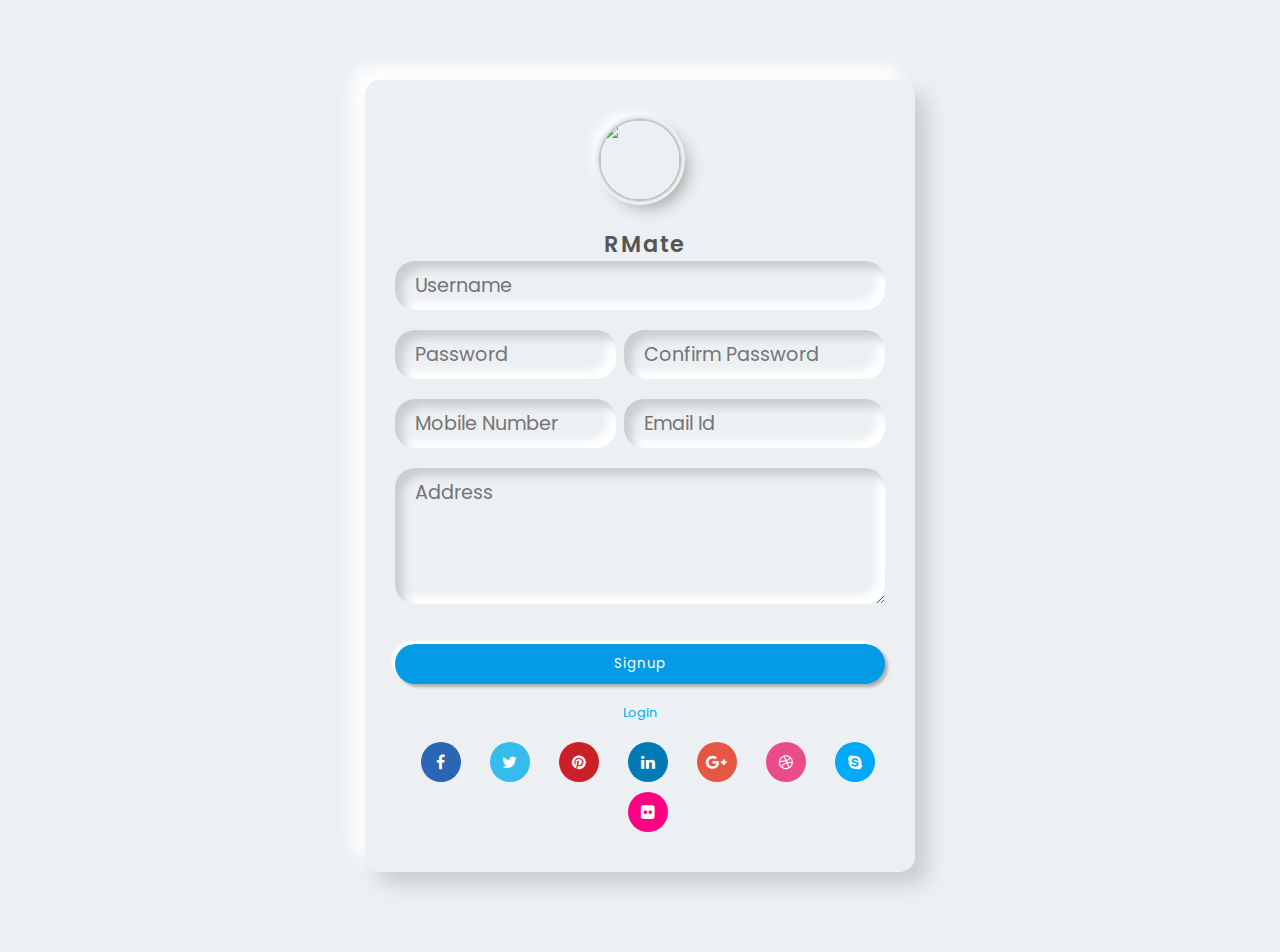
==== signup.html @ f15d3a38 "initial commit" ====
<!DOCTYPE html>
<html lang="en">
<head>
    <meta charset="UTF-8">
    <meta name="viewport" content="width=device-width, initial-scale=1.0">
    <title>Document</title>
    <link rel="stylesheet" href="css/style.css">
    <link rel="stylesheet" href="https://cdnjs.cloudflare.com/ajax/libs/font-awesome/4.7.0/css/font-awesome.min.css">
    <script type="module" scr="register.js" defer></script>
</head>
<body>
<div class="wrapper1">
  <!-- Logo Section -->
  <div class="logo">
      <img src="D:\new project\images\login-image.png" alt="" width="429" height="429">
  </div>

  <!-- Application Name -->
  <div class="text-center mt-4 name">
      RMate
  </div>

  <!-- Signup Form -->
  <form class="p-3 mt-3">
      <div class="form-field d-flex align-items-center">
          
          <input type="text" name="userName" id="userName" placeholder="Username" required>
          
      </div>
      <div class="form-field d-flex align-items-center" id="left">
          
          <input type="password" name="password" id="pwd" placeholder="Password" required>
      </div>
      <div class="form-field d-flex align-items-center" id="right">
          
          <input type="password" name="password" id="pwd" placeholder="Confirm Password" required>
      </div>
      <div class="form-field d-flex align-items-center" id="left">
          
        <input type="number" name="mobile" id="mobile" placeholder="Mobile Number" required>
    </div>
    <div class="form-field d-flex align-items-center" id="right">
        
        <input type="email" name="email" id="email" placeholder="Email Id" required>
    </div>
    <div class="form-field d-flex align-items-center" >
        
        <textarea id="Address" name="Address" id="Address" rows="4" cols="50" required placeholder="Address"></textarea>
    </div>
      <button type="submit" class="btn mt-3">Signup</button>
  </form>

  <!-- Login Link -->
  <div class="text-center fs-6" style="text-align: center;">
    <a href="index.html">Login</a>
  </div>

  <!-- Social Icons -->
  <div class="social_icons_rounded">
    <ul>
        <li><a href="#" class="gap f_facebook"><i class="fa fa-facebook" aria-hidden="true"></i></a></li>
        <li><a href="#" class="gap t_twitter"><i class="fa fa-twitter" aria-hidden="true"></i></a></li>
        <li><a href="#" class="gap pinterest"><i class="fa fa-pinterest" aria-hidden="true"></i></a></li>
        <li><a href="#" class="gap linkedin"><i class="fa fa-linkedin" aria-hidden="true"></i></a></li>
        <li><a href="#" class="gap g_google"><i class="fa fa-google-plus" aria-hidden="true"></i></a></li>
        <li><a href="#" class="gap dribbble"><i class="fa fa-dribbble" aria-hidden="true"></i></a></li>
        <li><a href="#" class="gap skype"><i class="fa fa-skype" aria-hidden="true"></i></a></li>
        <li><a href="#" class="gap flickr"><i class="fa fa-flickr" aria-hidden="true"></i></a></li>
    </ul>
  </div>
</div>
</body>
</html>
---- css/style.css ----
/* Importing fonts from Google */
@import url('https://fonts.googleapis.com/css2?family=Poppins:wght@300;400;500;600;700;800;900&display=swap');
@import url(https://fonts.googleapis.com/css?family=Roboto:400,300,500);
/* Resetting */
* {
    margin: 0;
    padding: 0;
    box-sizing: border-box;
    font-family: 'Poppins', sans-serif;
}

body {
    background: #ecf0f3;
}

.wrapper {
    max-width: 350px;
    min-height: 500px;
    margin: 10px auto;
    padding: 40px 30px 30px 30px;
    background-color: #ecf0f3;
    border-radius: 15px;
    box-shadow: 13px 13px 20px #cbced1, -13px -13px 20px #fff;
}
.form-field textarea {
    width: 100%;
    display: block;
    border: none;
    outline: none;
    font-size: 1.2rem;
    color: #666;
    padding: 10px 15px 10px 10px;
    resize: vertical; /* Allow textarea to be vertically resizable */
    /* Remove background properties */
    background-color: transparent; /* Make the background transparent */
}

.wrapper1 {
    max-width: 550px;
    min-height: 500px;
    margin: 80px auto;
    padding: 40px 30px 30px 30px;
    background-color: #ecf0f3;
    border-radius: 15px;
    box-shadow: 13px 13px 20px #cbced1, -13px -13px 20px #fff;
}
.logo {
    width: 80px;
    margin: auto;
}

.logo img {
    width: 100%;
    height: 80px;
    object-fit: cover;
    border-radius: 50%;
    box-shadow: 0px 0px 3px #5f5f5f,
    0px 0px 0px 5px #ecf0f3,
    8px 8px 15px #a7aaa7,
    -8px -8px 15px #fff;
}

.name {
    font-weight: 600;
    font-size: 1.4rem;
    letter-spacing: 1.3px;
    padding-left: 10px;
    color: #555;
    text-align: center;
    margin-top: 20px;
}

.form-field input {
    width: 100%;
    display: block;
    border: none;
    outline: none;
    background: none;
    font-size: 1.2rem;
    color: #666;
    padding: 10px 15px 10px 10px;
}

.form-field {
    padding-left: 10px;
    margin-bottom: 20px;
    border-radius: 20px;
    box-shadow: inset 8px 8px 8px #cbced1, inset -8px -8px 8px #fff;
}

.form-field .fas {
    color: #555;
}
#left {
    float: left;
    width: 45%;
    margin-right:8px ;
    overflow: hidden;
  }
  
  #right {
    overflow: hidden;
  }

.btn {
    width: 100%;
    height: 40px;
    background-color: #039BE5;
    color: #fff;
    border-radius: 25px;
    box-shadow: 3px 3px 3px #b1b1b1, -3px -3px 3px #fff;
    letter-spacing: 1.3px;
    border: none;
    cursor: pointer;
    margin-top: 20px;
}

.btn:hover {
    background-color: #03A9F4;
}

.fs-6 {
    font-size: 0.8rem;
    color: #039BE5;
    text-align: center;
    margin-top: 20px;
}

.fs-6 a {
    color: #03A9F4;
    text-decoration: none;
}

.social_icons_rounded ul {
    padding: 0;
    list-style: none;
    margin-top: 20px;
    text-align: center; /* Centering the social icons */
}

.social_icons_rounded ul li {
    display: inline-block;
    margin: 0 5px; /* Adjusting the margin between icons */
}

.social_icons_rounded ul li a {
    display: block;
    border-radius: 50%;
    line-height: 40px;
    color: #fff;
    height: 40px;
    width: 40px;
    text-align: center;
    margin-bottom: 10px; /* Adjusting the margin bottom */
    border: 1px solid transparent;
}

.social_icons_rounded ul li a i {
    font-size: 16px;
}

.social_icons_rounded ul li a:hover {
    text-decoration: none;
}

/* Social icons color and background */
.f_facebook {
    background: #2a66b3;
    border: 1px solid #2a66b3;
}

.t_twitter {
    background: #35bbec;
    border: 1px solid #35bbec;
}

.pinterest {
    background: #cb2027;
    border: 1px solid #cb2027;
}

.linkedin {
    background: #007bb5;
    border: 1px solid #007bb5;
}

.g_google {
    background: #e55644;
    border: 1px solid #e55644;
}

.dribbble {
    background: #ea4c89;
    border: 1px solid #ea4c89;
}

.skype {
    background: #01aaf8;
    border: 1px solid #01aaf8;
}

.flickr {
    background: #ff0084;
    border: 1px solid #ff0084;
}

.gap {
    margin-left: 15px;
}
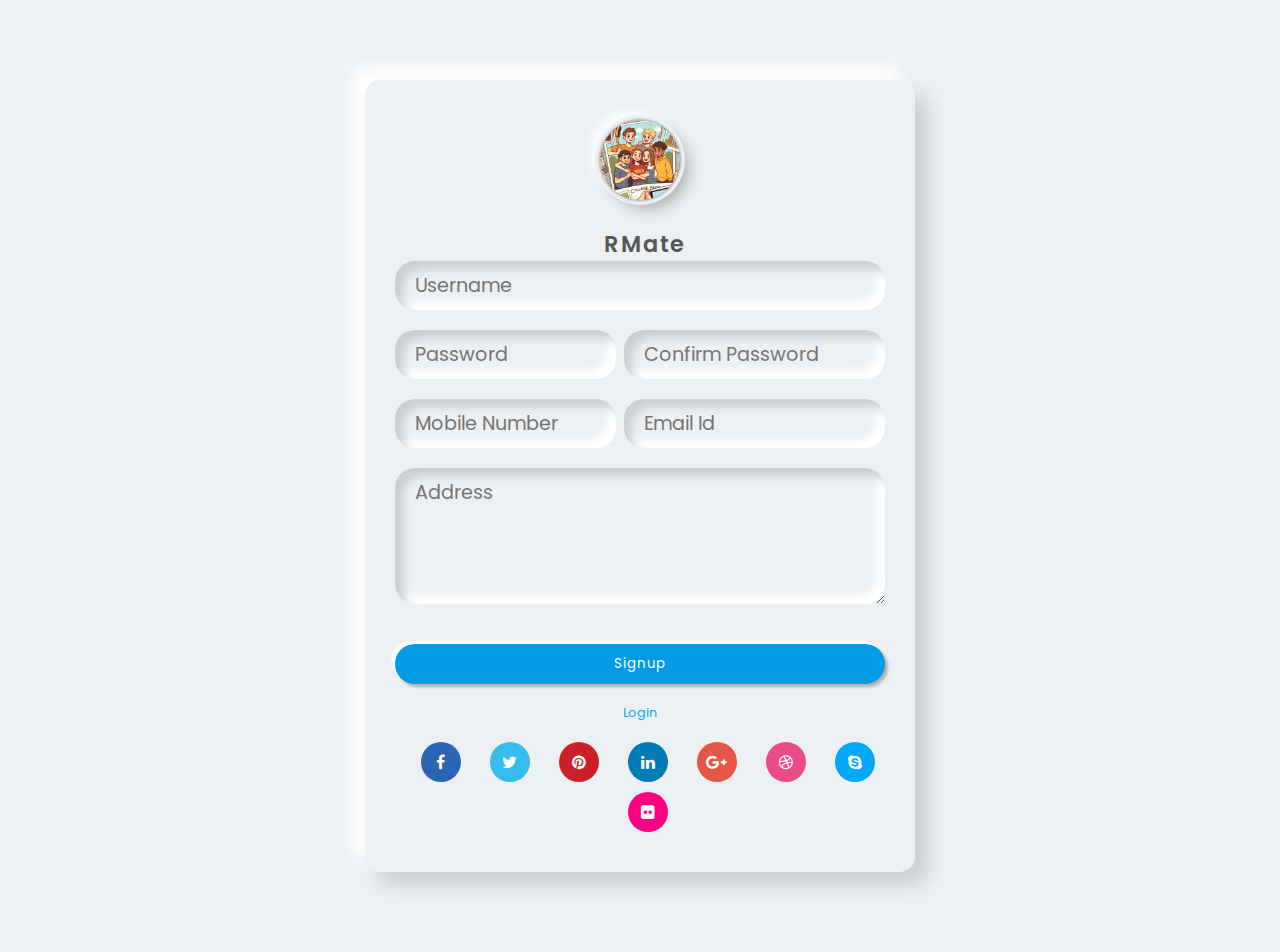
==== commit df0a5f9b: "Update signup.html" ====
--- a/signup.html
+++ b/signup.html
@@ -12,7 +12,7 @@
 <div class="wrapper1">
   <!-- Logo Section -->
   <div class="logo">
-      <img src="D:\new project\images\login-image.png" alt="" width="429" height="429">
+      <img src="images\login-image.png" alt="" width="429" height="429">
   </div>
 
   <!-- Application Name -->
